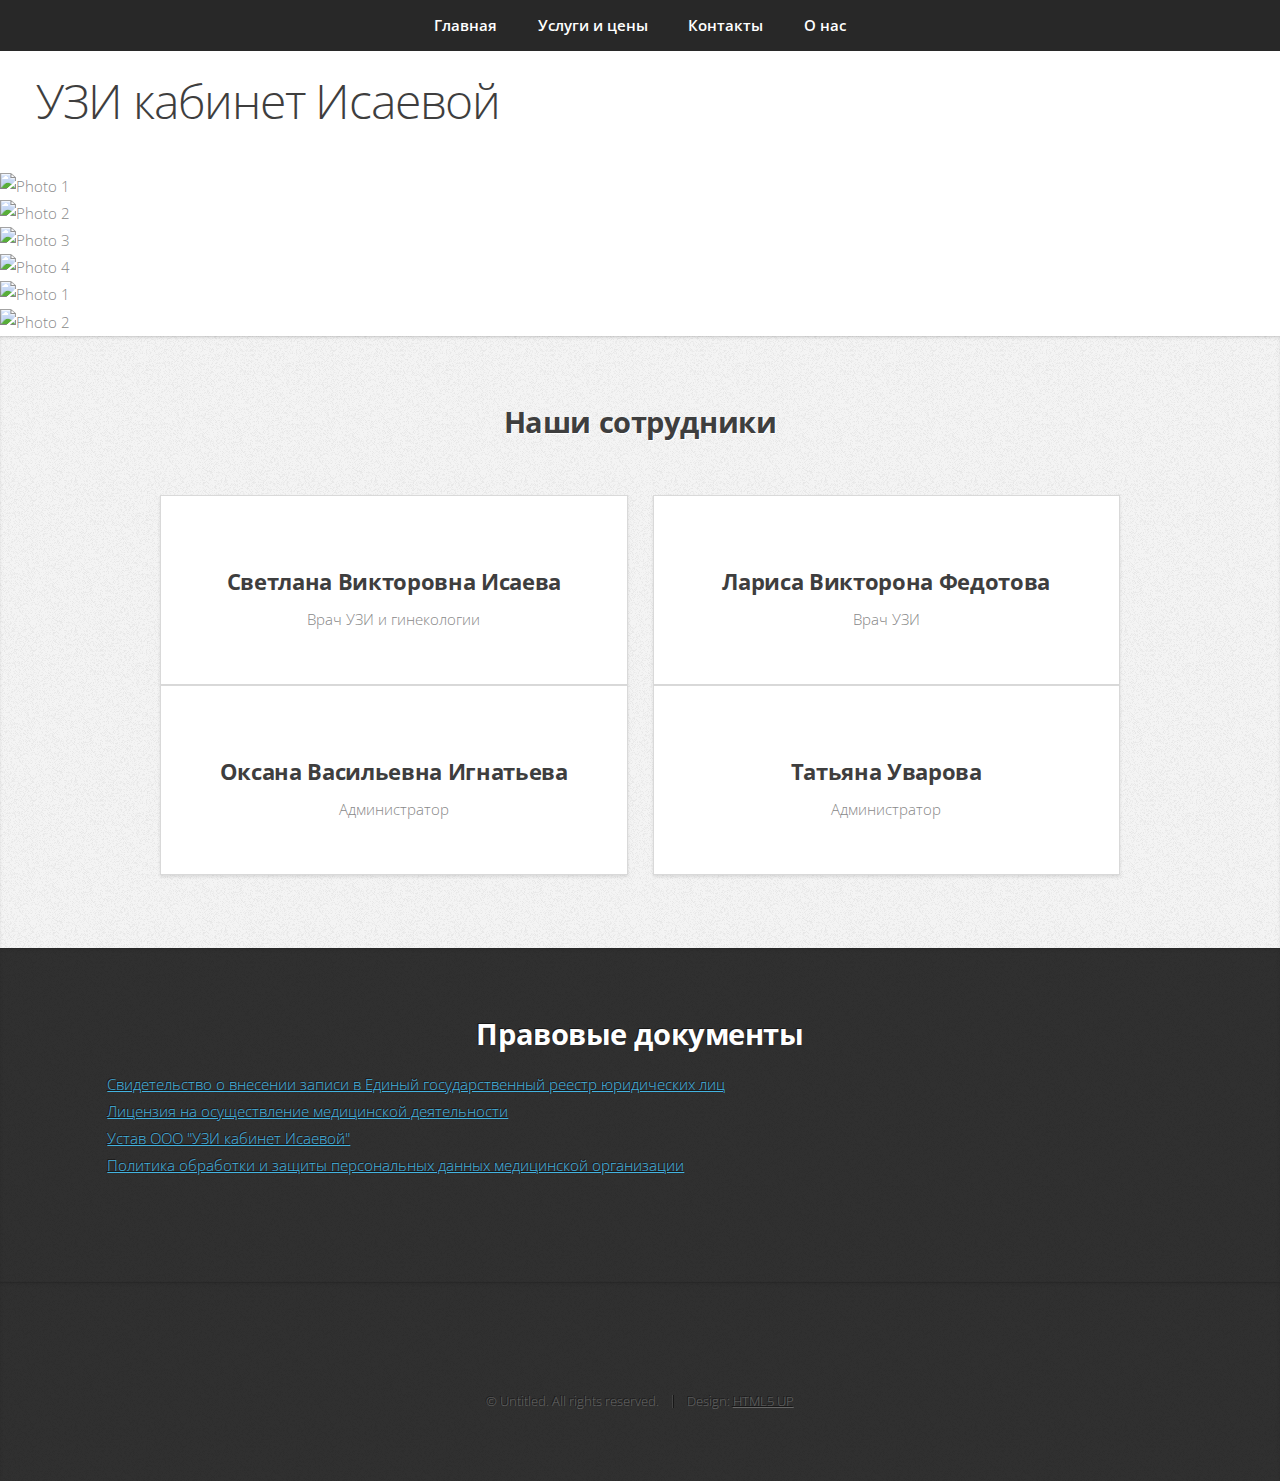
==== about.html @ a502342d "Add files via upload" ====
<!DOCTYPE HTML>
<!--
	Miniport by HTML5 UP
	html5up.net | @ajlkn
	Free for personal and commercial use under the CCA 3.0 license (html5up.net/license)
-->
<html>
	<head>
		<title>УЗИ кабинет Исаевой</title>
		<meta charset="utf-8" />
		<meta name="viewport" content="width=device-width, initial-scale=1, user-scalable=no" />
		<link rel="stylesheet" href="assets/css/main.css" />
	</head>
	<body class="is-preload">

		<!-- Nav -->
		<nav id="nav">
			<ul class="container">
				<li><a href="index.html#top">Главная</a></li>
				<li><a href="index.html#work">Услуги и цены</a></li>
				<li><a href="index.html#contact">Контакты</a></li>
				<li><a href="about.html">О нас</a></li>
			</ul>
		</nav>


			
			<header>
				<h1 style="margin: 0.75em 0 0.75em 0.75em;">УЗИ кабинет Исаевой</h1>
			</header>		
				<div class="carousel">
					<div class="overlay"></div>
					<div class="carousel__content">
					<div class="carousel__item">
						<img src="images/cabinet.JPG" alt="Photo 1">
					</div>
					<div class="carousel__item">
						<img src="images/mom.JPG" alt="Photo 2">
					</div>
					<div class="carousel__item">
						<img src="images/all.JPG" alt="Photo 3">
					</div>
					<div class="carousel__item">
						<img src="images/mom2.jpg" alt="Photo 4">
					</div>
				</div>
				</div>

			<script>
				let currentIndex = 0;
				const slidesContainer = document.querySelector('.carousel__content');
				const totalSlides = document.querySelectorAll('.carousel__item').length;

				function nextSlide() {
					currentIndex = (currentIndex + 1) % totalSlides; // Loop back to the first slide
					slidesContainer.style.transform = `translateX(-${currentIndex * (100 / 3)}%)`; // Move the slides container
				}

				// Change slide every 3 seconds
				setInterval(nextSlide, 3000);

				// Clone first two items for seamless looping effect
				const firstClone = slidesContainer.children[0].cloneNode(true);
				const secondClone = slidesContainer.children[1].cloneNode(true);
				slidesContainer.appendChild(firstClone);
				slidesContainer.appendChild(secondClone);
			</script>
			
			
		<!-- Portfolio -->
			<article id="portfolio" class="wrapper style3">
				<div class="container large">
					<header>
						<h2>Наши сотрудники</h2>
					</header>
					<div class="row aln-center">
						<div class="col col-6">
							<article class="box style1">
								<a  class="image featured"><img src="images/svetlana.jpg" alt=""/></a>
								<h3>Светлана Викторовна Исаева</h3>
								<p>Врач УЗИ и гинекологии</p>
							</article>
						</div>
						<div class="col col-6">
							<article class="box style1">
								<a class="image featured"><img src="images/larisa2.jpg" alt="" /></a>
								<h3>Лариса Викторона Федотова</h3>
								<p>Врач УЗИ</p>
							</article>
						</div>
					</div>
					<div class="row aln-center">
						<div class="col col-6">
							<article class="box style1">
								<a class="image featured"><img src="images/oksana1.jpg" alt="" /></a>
								<h3>Оксана Васильевна Игнатьева</h3>
								<p>Администратор</p>
							</article>
						</div>
						<div class="col col-6">
							<article class="box style1">
								<a class="image featured"><img src="images/tanya.jpg" alt="" /></a>
								<h3>Татьяна Уварова</h3>
								<p>Администратор</p>
							</article>
						</div>
					</div>
				</div>
			</article>
		
				<!-- New Section: Правовые документы -->
			<article id="contact" class="wrapper style4">
				<div class="contact-info">
				<h2>Правовые документы</h2>
				<ul style="list-style-type: none; text-align: left; padding-left: 100px;">
					<li><a href="images/единый гос.jpg" target="_blank">Свидетельство о внесении записи в Единый государственный реестр юридических лиц</a></li>
					<li><a href="images/лицензия.jpg" target="_blank">Лицензия на осуществление медицинской деятельности</a></li>
					<li><a href="images/Устав №21.pdf" target="_blank">Устав ООО "УЗИ кабинет Исаевой"</a></li>
					<li><a href="images/Политика обработки и защиты персональных данных медицинской организации.docx" target="_blank">Политика обработки и защиты персональных данных медицинской организации</a></li>

				</ul>
			</div>
			</article>

		<!-- Contact -->
			<article id="contact" class="wrapper style4">
				<div class="container large">
					<footer>
						<ul id="copyright">
							<li>&copy; Untitled. All rights reserved.</li><li>Design: <a href="http://html5up.net">HTML5 UP</a></li>
						</ul>
					</footer>
				</div>
			</article>

		<!-- Scripts -->
			<script src="assets/js/jquery.min.js"></script>
			<script src="assets/js/jquery.scrolly.min.js"></script>
			<script src="assets/js/browser.min.js"></script>
			<script src="assets/js/breakpoints.min.js"></script>
			<script src="assets/js/util.js"></script>
			<script src="assets/js/main.js"></script>

	</body>
</html>
---- assets/css/main.css ----
@import url("https://fonts.googleapis.com/css?family=Open+Sans:300,300italic,600,600italic,700");
@import url("fontawesome-all.min.css");

/*
	Miniport by HTML5 UP
	html5up.net | @ajlkn
	Free for personal and commercial use under the CCA 3.0 license (html5up.net/license)
*/

html, body, div, span, applet, object,
iframe, h1, h2, h3, h4, h5, h6, p, blockquote,
pre, a, abbr, acronym, address, big, cite,
code, del, dfn, em, img, ins, kbd, q, s, samp,
small, strike, strong, sub, sup, tt, var, b,
u, i, center, dl, dt, dd, ol, ul, li, fieldset,
form, label, legend, table, caption, tbody,
tfoot, thead, tr, th, td, article, aside,
canvas, details, embed, figure, figcaption,
footer, header, hgroup, menu, nav, output, ruby,
section, summary, time, mark, audio, video {
	margin: 0;
	padding: 0;
	border: 0;
	font-size: 100%;
	font: inherit;
	vertical-align: baseline;}

article, aside, details, figcaption, figure,
footer, header, hgroup, menu, nav, section {
	display: block;}

body {
	line-height: 1;
}

ol, ul {
	list-style: none;
}

blockquote, q {
	quotes: none;
}

	blockquote:before, blockquote:after, q:before, q:after {
		content: '';
		content: none;
	}

table {
	border-collapse: collapse;
	border-spacing: 0;
}

body {
	-webkit-text-size-adjust: none;
}

mark {
	background-color: transparent;
	color: inherit;
}

input::-moz-focus-inner {
	border: 0;
	padding: 0;
}

input, select, textarea {
	-moz-appearance: none;
	-webkit-appearance: none;
	-ms-appearance: none;
	appearance: none;
}

/* Basic */

	html {
		box-sizing: border-box;
	}

	*, *:before, *:after {
		box-sizing: inherit;
	}

	body {
		padding-top: 3.5em;
	}

		body.is-preload *, body.is-preload *:before, body.is-preload *:after {
			-moz-animation: none !important;
			-webkit-animation: none !important;
			-ms-animation: none !important;
			animation: none !important;
			-moz-transition: none !important;
			-webkit-transition: none !important;
			-ms-transition: none !important;
			transition: none !important;
		}

	body, input, textarea, select {
		font-family: 'Open Sans', sans-serif;
		line-height: 1.85em;
		color: #888;
		font-weight: 300;
		font-size: 13pt;
	}

	a {
		-moz-transition: color .2s ease-in-out;
		-webkit-transition: color .2s ease-in-out;
		-ms-transition: color .2s ease-in-out;
		transition: color .2s ease-in-out;
		color: #43B3E0;
		text-decoration: underline;
	}

		a:hover {
			color: #43bff0 !important;
		}

		a img {
			border: 0;
		}

	b, strong {
		font-weight: 600;
		color: #3e3e3e;
	}

	i, em {
		font-style: italic;
	}

	sub {
		position: relative;
		top: 0.5em;
		font-size: 0.8em;
	}

	sup {
		position: relative;
		top: -0.5em;
		font-size: 0.8em;
	}

	blockquote {
		border-left: solid 0.75em #eee;
		padding: 1em 0 1em 1.5em;
		font-style: italic;
	}

	h1, h2, h3, h4, h5, h6 {
		color: #3e3e3e;
		margin: 0 0 0.75em 0;
	}

	h1 a, h2 a, h3 a, h4 a, h5 a, h6 a {
		text-decoration: none;
		color: inherit;
	}

	h2, h3, h4, h5, h6 {
		font-weight: 700;
	}

	h1 {
		font-size: 3.25em;
		letter-spacing: -0.025em;
		font-weight: 300;
	}

		h1 strong {
			font-weight: 700;
		}

	h2 {
		font-size: 2em;
		letter-spacing: -0.015em;
	}

	h3 {
		font-size: 1.5em;
		letter-spacing: -0.015em;
	}

	em, i {
		font-style: italic;
	}

	br.clear {
		clear: both;
	}

	hr {
		border: 0;
		border-top: solid 1px #444;
		border-top-color: rgba(0, 0, 0, 0.35);
		box-shadow: 0px 1px 0px 0px rgba(255, 255, 255, 0.1);
		height: 1px;
		margin: 3em 0;
	}

	p, ul, ol, dl, table {
		margin-bottom: 2em;
	}

	header {
		margin: 0 0 3em 0;
	}

		header > p {
			font-size: 1.25em;
			margin: 0;
		}

	footer {
		margin: 3em 0 0 0;
	}

		footer > p {
			font-size: 1.25em;
		}

/* Container */

	.container {
		margin: 0 auto;
		max-width: calc(100% - 50px);
		width: 1200px;
	}

		.container.medium {
			width: 900px;
		}

		@media screen and (max-width: 1680px) {

			.container {
				width: 1200px;
			}

				.container.medium {
					width: 900px;
				}

		}

		@media screen and (max-width: 1280px) {

			.container {
				width: 960px;
			}

				.container.medium {
					width: 720px;
				}

		}

		@media screen and (max-width: 980px) {

			.container {
				width: 100%;
			}

				.container.medium {
					width: 75%;
				}

		}

		@media screen and (max-width: 736px) {

			.container {
				width: 100%;
				max-width: calc(100% - 30px);
			}

				.container.medium {
					width: 100%;
				}

		}

/* Row */

	.row {
		display: flex;
		flex-wrap: wrap;
		box-sizing: border-box;
		align-items: stretch;
	}

		.row > * {
			box-sizing: border-box;
		}

		.row.gtr-uniform > * > :last-child {
			margin-bottom: 0;
		}

		.row.aln-left {
			justify-content: flex-start;
		}

		.row.aln-center {
			justify-content: center;
		}

		.row.aln-right {
			justify-content: flex-end;
		}

		.row.aln-top {
			align-items: flex-start;
		}

		.row.aln-middle {
			align-items: center;
		}

		.row.aln-bottom {
			align-items: flex-end;
		}

		.row > .imp {
			order: -1;
		}

		.row > .col-1 {
			width: 8.33333%;
		}

		.row > .off-1 {
			margin-left: 8.33333%;
		}

		.row > .col-2 {
			width: 16.66667%;
		}

		.row > .off-2 {
			margin-left: 16.66667%;
		}

		.row > .col-3 {
			width: 25%;
		}

		.row > .off-3 {
			margin-left: 25%;
		}

		.row > .col-4 {
			width: 33.33333%;
		}

		.row > .off-4 {
			margin-left: 33.33333%;
		}

		.row > .col-5 {
			width: 41.66667%;
		}

		.row > .off-5 {
			margin-left: 41.66667%;
		}

		.row > .col-6 {
			width: 50%;
		}

		.row > .off-6 {
			margin-left: 50%;
		}

		.row > .col-7 {
			width: 58.33333%;
		}

		.row > .off-7 {
			margin-left: 58.33333%;
		}

		.row > .col-8 {
			width: 66.66667%;
		}

		.row > .off-8 {
			margin-left: 66.66667%;
		}

		.row > .col-9 {
			width: 75%;
		}

		.row > .off-9 {
			margin-left: 75%;
		}

		.row > .col-10 {
			width: 83.33333%;
		}

		.row > .off-10 {
			margin-left: 83.33333%;
		}

		.row > .col-11 {
			width: 91.66667%;
		}

		.row > .off-11 {
			margin-left: 91.66667%;
		}

		.row > .col-12 {
			width: 100%;
		}

		.row > .off-12 {
			margin-left: 100%;
		}

		.row.gtr-0 {
			margin-top: 0px;
			margin-left: 0px;
		}

			.row.gtr-0 > * {
				padding: 0px 0 0 0px;
			}

			.row.gtr-0.gtr-uniform {
				margin-top: 0px;
			}

				.row.gtr-0.gtr-uniform > * {
					padding-top: 0px;
				}

		.row.gtr-25 {
			margin-top: -6.25px;
			margin-left: -6.25px;
		}

			.row.gtr-25 > * {
				padding: 6.25px 0 0 6.25px;
			}

			.row.gtr-25.gtr-uniform {
				margin-top: -6.25px;
			}

				.row.gtr-25.gtr-uniform > * {
					padding-top: 6.25px;
				}

		.row.gtr-50 {
			margin-top: -12.5px;
			margin-left: -12.5px;
		}

			.row.gtr-50 > * {
				padding: 12.5px 0 0 12.5px;
			}

			.row.gtr-50.gtr-uniform {
				margin-top: -12.5px;
			}

				.row.gtr-50.gtr-uniform > * {
					padding-top: 12.5px;
				}

		.row {
			margin-top: -25px;
			margin-left: -25px;
		}

			.row > * {
				padding: 25px 0 0 25px;
			}

			.row.gtr-uniform {
				margin-top: -25px;
			}

				.row.gtr-uniform > * {
					padding-top: 25px;
				}

		.row.gtr-150 {
			margin-top: -37.5px;
			margin-left: -37.5px;
		}

			.row.gtr-150 > * {
				padding: 37.5px 0 0 37.5px;
			}

			.row.gtr-150.gtr-uniform {
				margin-top: -37.5px;
			}

				.row.gtr-150.gtr-uniform > * {
					padding-top: 37.5px;
				}

		.row.gtr-200 {
			margin-top: -50px;
			margin-left: -50px;
		}

			.row.gtr-200 > * {
				padding: 50px 0 0 50px;
			}

			.row.gtr-200.gtr-uniform {
				margin-top: -50px;
			}

				.row.gtr-200.gtr-uniform > * {
					padding-top: 50px;
				}

		@media screen and (max-width: 1680px) {

			.row {
				display: flex;
				flex-wrap: wrap;
				box-sizing: border-box;
				align-items: stretch;
			}

				.row > * {
					box-sizing: border-box;
				}

				.row.gtr-uniform > * > :last-child {
					margin-bottom: 0;
				}

				.row.aln-left {
					justify-content: flex-start;
				}

				.row.aln-center {
					justify-content: center;
				}

				.row.aln-right {
					justify-content: flex-end;
				}

				.row.aln-top {
					align-items: flex-start;
				}

				.row.aln-middle {
					align-items: center;
				}

				.row.aln-bottom {
					align-items: flex-end;
				}

				.row > .imp-xlarge {
					order: -1;
				}

				.row > .col-1-xlarge {
					width: 8.33333%;
				}

				.row > .off-1-xlarge {
					margin-left: 8.33333%;
				}

				.row > .col-2-xlarge {
					width: 16.66667%;
				}

				.row > .off-2-xlarge {
					margin-left: 16.66667%;
				}

				.row > .col-3-xlarge {
					width: 25%;
				}

				.row > .off-3-xlarge {
					margin-left: 25%;
				}

				.row > .col-4-xlarge {
					width: 33.33333%;
				}

				.row > .off-4-xlarge {
					margin-left: 33.33333%;
				}

				.row > .col-5-xlarge {
					width: 41.66667%;
				}

				.row > .off-5-xlarge {
					margin-left: 41.66667%;
				}

				.row > .col-6-xlarge {
					width: 50%;
				}

				.row > .off-6-xlarge {
					margin-left: 50%;
				}

				.row > .col-7-xlarge {
					width: 58.33333%;
				}

				.row > .off-7-xlarge {
					margin-left: 58.33333%;
				}

				.row > .col-8-xlarge {
					width: 66.66667%;
				}

				.row > .off-8-xlarge {
					margin-left: 66.66667%;
				}

				.row > .col-9-xlarge {
					width: 75%;
				}

				.row > .off-9-xlarge {
					margin-left: 75%;
				}

				.row > .col-10-xlarge {
					width: 83.33333%;
				}

				.row > .off-10-xlarge {
					margin-left: 83.33333%;
				}

				.row > .col-11-xlarge {
					width: 91.66667%;
				}

				.row > .off-11-xlarge {
					margin-left: 91.66667%;
				}

				.row > .col-12-xlarge {
					width: 100%;
				}

				.row > .off-12-xlarge {
					margin-left: 100%;
				}

				.row.gtr-0 {
					margin-top: 0px;
					margin-left: 0px;
				}

					.row.gtr-0 > * {
						padding: 0px 0 0 0px;
					}

					.row.gtr-0.gtr-uniform {
						margin-top: 0px;
					}

						.row.gtr-0.gtr-uniform > * {
							padding-top: 0px;
						}

				.row.gtr-25 {
					margin-top: -6.25px;
					margin-left: -6.25px;
				}

					.row.gtr-25 > * {
						padding: 6.25px 0 0 6.25px;
					}

					.row.gtr-25.gtr-uniform {
						margin-top: -6.25px;
					}

						.row.gtr-25.gtr-uniform > * {
							padding-top: 6.25px;
						}

				.row.gtr-50 {
					margin-top: -12.5px;
					margin-left: -12.5px;
				}

					.row.gtr-50 > * {
						padding: 12.5px 0 0 12.5px;
					}

					.row.gtr-50.gtr-uniform {
						margin-top: -12.5px;
					}

						.row.gtr-50.gtr-uniform > * {
							padding-top: 12.5px;
						}

				.row {
					margin-top: -25px;
					margin-left: -25px;
				}

					.row > * {
						padding: 25px 0 0 25px;
					}

					.row.gtr-uniform {
						margin-top: -25px;
					}

						.row.gtr-uniform > * {
							padding-top: 25px;
						}

				.row.gtr-150 {
					margin-top: -37.5px;
					margin-left: -37.5px;
				}

					.row.gtr-150 > * {
						padding: 37.5px 0 0 37.5px;
					}

					.row.gtr-150.gtr-uniform {
						margin-top: -37.5px;
					}

						.row.gtr-150.gtr-uniform > * {
							padding-top: 37.5px;
						}

				.row.gtr-200 {
					margin-top: -50px;
					margin-left: -50px;
				}

					.row.gtr-200 > * {
						padding: 50px 0 0 50px;
					}

					.row.gtr-200.gtr-uniform {
						margin-top: -50px;
					}

						.row.gtr-200.gtr-uniform > * {
							padding-top: 50px;
						}

		}

		@media screen and (max-width: 1280px) {

			.row {
				display: flex;
				flex-wrap: wrap;
				box-sizing: border-box;
				align-items: stretch;
			}

				.row > * {
					box-sizing: border-box;
				}

				.row.gtr-uniform > * > :last-child {
					margin-bottom: 0;
				}

				.row.aln-left {
					justify-content: flex-start;
				}

				.row.aln-center {
					justify-content: center;
				}

				.row.aln-right {
					justify-content: flex-end;
				}

				.row.aln-top {
					align-items: flex-start;
				}

				.row.aln-middle {
					align-items: center;
				}

				.row.aln-bottom {
					align-items: flex-end;
				}

				.row > .imp-large {
					order: -1;
				}

				.row > .col-1-large {
					width: 8.33333%;
				}

				.row > .off-1-large {
					margin-left: 8.33333%;
				}

				.row > .col-2-large {
					width: 16.66667%;
				}

				.row > .off-2-large {
					margin-left: 16.66667%;
				}

				.row > .col-3-large {
					width: 25%;
				}

				.row > .off-3-large {
					margin-left: 25%;
				}

				.row > .col-4-large {
					width: 33.33333%;
				}

				.row > .off-4-large {
					margin-left: 33.33333%;
				}

				.row > .col-5-large {
					width: 41.66667%;
				}

				.row > .off-5-large {
					margin-left: 41.66667%;
				}

				.row > .col-6-large {
					width: 50%;
				}

				.row > .off-6-large {
					margin-left: 50%;
				}

				.row > .col-7-large {
					width: 58.33333%;
				}

				.row > .off-7-large {
					margin-left: 58.33333%;
				}

				.row > .col-8-large {
					width: 66.66667%;
				}

				.row > .off-8-large {
					margin-left: 66.66667%;
				}

				.row > .col-9-large {
					width: 75%;
				}

				.row > .off-9-large {
					margin-left: 75%;
				}

				.row > .col-10-large {
					width: 83.33333%;
				}

				.row > .off-10-large {
					margin-left: 83.33333%;
				}

				.row > .col-11-large {
					width: 91.66667%;
				}

				.row > .off-11-large {
					margin-left: 91.66667%;
				}

				.row > .col-12-large {
					width: 100%;
				}

				.row > .off-12-large {
					margin-left: 100%;
				}

				.row.gtr-0 {
					margin-top: 0px;
					margin-left: 0px;
				}

					.row.gtr-0 > * {
						padding: 0px 0 0 0px;
					}

					.row.gtr-0.gtr-uniform {
						margin-top: 0px;
					}

						.row.gtr-0.gtr-uniform > * {
							padding-top: 0px;
						}

				.row.gtr-25 {
					margin-top: -6.25px;
					margin-left: -6.25px;
				}

					.row.gtr-25 > * {
						padding: 6.25px 0 0 6.25px;
					}

					.row.gtr-25.gtr-uniform {
						margin-top: -6.25px;
					}

						.row.gtr-25.gtr-uniform > * {
							padding-top: 6.25px;
						}

				.row.gtr-50 {
					margin-top: -12.5px;
					margin-left: -12.5px;
				}

					.row.gtr-50 > * {
						padding: 12.5px 0 0 12.5px;
					}

					.row.gtr-50.gtr-uniform {
						margin-top: -12.5px;
					}

						.row.gtr-50.gtr-uniform > * {
							padding-top: 12.5px;
						}

				.row {
					margin-top: -25px;
					margin-left: -25px;
				}

					.row > * {
						padding: 25px 0 0 25px;
					}

					.row.gtr-uniform {
						margin-top: -25px;
					}

						.row.gtr-uniform > * {
							padding-top: 25px;
						}

				.row.gtr-150 {
					margin-top: -37.5px;
					margin-left: -37.5px;
				}

					.row.gtr-150 > * {
						padding: 37.5px 0 0 37.5px;
					}

					.row.gtr-150.gtr-uniform {
						margin-top: -37.5px;
					}

						.row.gtr-150.gtr-uniform > * {
							padding-top: 37.5px;
						}

				.row.gtr-200 {
					margin-top: -50px;
					margin-left: -50px;
				}

					.row.gtr-200 > * {
						padding: 50px 0 0 50px;
					}

					.row.gtr-200.gtr-uniform {
						margin-top: -50px;
					}

						.row.gtr-200.gtr-uniform > * {
							padding-top: 50px;
						}

		}

		@media screen and (max-width: 980px) {

			.row {
				display: flex;
				flex-wrap: wrap;
				box-sizing: border-box;
				align-items: stretch;
			}

				.row > * {
					box-sizing: border-box;
				}

				.row.gtr-uniform > * > :last-child {
					margin-bottom: 0;
				}

				.row.aln-left {
					justify-content: flex-start;
				}

				.row.aln-center {
					justify-content: center;
				}

				.row.aln-right {
					justify-content: flex-end;
				}

				.row.aln-top {
					align-items: flex-start;
				}

				.row.aln-middle {
					align-items: center;
				}

				.row.aln-bottom {
					align-items: flex-end;
				}

				.row > .imp-medium {
					order: -1;
				}

				.row > .col-1-medium {
					width: 8.33333%;
				}

				.row > .off-1-medium {
					margin-left: 8.33333%;
				}

				.row > .col-2-medium {
					width: 16.66667%;
				}

				.row > .off-2-medium {
					margin-left: 16.66667%;
				}

				.row > .col-3-medium {
					width: 25%;
				}

				.row > .off-3-medium {
					margin-left: 25%;
				}

				.row > .col-4-medium {
					width: 33.33333%;
				}

				.row > .off-4-medium {
					margin-left: 33.33333%;
				}

				.row > .col-5-medium {
					width: 41.66667%;
				}

				.row > .off-5-medium {
					margin-left: 41.66667%;
				}

				.row > .col-6-medium {
					width: 50%;
				}

				.row > .off-6-medium {
					margin-left: 50%;
				}

				.row > .col-7-medium {
					width: 58.33333%;
				}

				.row > .off-7-medium {
					margin-left: 58.33333%;
				}

				.row > .col-8-medium {
					width: 66.66667%;
				}

				.row > .off-8-medium {
					margin-left: 66.66667%;
				}

				.row > .col-9-medium {
					width: 75%;
				}

				.row > .off-9-medium {
					margin-left: 75%;
				}

				.row > .col-10-medium {
					width: 83.33333%;
				}

				.row > .off-10-medium {
					margin-left: 83.33333%;
				}

				.row > .col-11-medium {
					width: 91.66667%;
				}

				.row > .off-11-medium {
					margin-left: 91.66667%;
				}

				.row > .col-12-medium {
					width: 100%;
				}

				.row > .off-12-medium {
					margin-left: 100%;
				}

				.row.gtr-0 {
					margin-top: 0px;
					margin-left: 0px;
				}

					.row.gtr-0 > * {
						padding: 0px 0 0 0px;
					}

					.row.gtr-0.gtr-uniform {
						margin-top: 0px;
					}

						.row.gtr-0.gtr-uniform > * {
							padding-top: 0px;
						}

				.row.gtr-25 {
					margin-top: -6.25px;
					margin-left: -6.25px;
				}

					.row.gtr-25 > * {
						padding: 6.25px 0 0 6.25px;
					}

					.row.gtr-25.gtr-uniform {
						margin-top: -6.25px;
					}

						.row.gtr-25.gtr-uniform > * {
							padding-top: 6.25px;
						}

				.row.gtr-50 {
					margin-top: -12.5px;
					margin-left: -12.5px;
				}

					.row.gtr-50 > * {
						padding: 12.5px 0 0 12.5px;
					}

					.row.gtr-50.gtr-uniform {
						margin-top: -12.5px;
					}

						.row.gtr-50.gtr-uniform > * {
							padding-top: 12.5px;
						}

				.row {
					margin-top: -25px;
					margin-left: -25px;
				}

					.row > * {
						padding: 25px 0 0 25px;
					}

					.row.gtr-uniform {
						margin-top: -25px;
					}

						.row.gtr-uniform > * {
							padding-top: 25px;
						}

				.row.gtr-150 {
					margin-top: -37.5px;
					margin-left: -37.5px;
				}

					.row.gtr-150 > * {
						padding: 37.5px 0 0 37.5px;
					}

					.row.gtr-150.gtr-uniform {
						margin-top: -37.5px;
					}

						.row.gtr-150.gtr-uniform > * {
							padding-top: 37.5px;
						}

				.row.gtr-200 {
					margin-top: -50px;
					margin-left: -50px;
				}

					.row.gtr-200 > * {
						padding: 50px 0 0 50px;
					}

					.row.gtr-200.gtr-uniform {
						margin-top: -50px;
					}

						.row.gtr-200.gtr-uniform > * {
							padding-top: 50px;
						}

		}

		@media screen and (max-width: 736px) {

			.row {
				display: flex;
				flex-wrap: wrap;
				box-sizing: border-box;
				align-items: stretch;
			}

				.row > * {
					box-sizing: border-box;
				}

				.row.gtr-uniform > * > :last-child {
					margin-bottom: 0;
				}

				.row.aln-left {
					justify-content: flex-start;
				}

				.row.aln-center {
					justify-content: center;
				}

				.row.aln-right {
					justify-content: flex-end;
				}

				.row.aln-top {
					align-items: flex-start;
				}

				.row.aln-middle {
					align-items: center;
				}

				.row.aln-bottom {
					align-items: flex-end;
				}

				.row > .imp-small {
					order: -1;
				}

				.row > .col-1-small {
					width: 8.33333%;
				}

				.row > .off-1-small {
					margin-left: 8.33333%;
				}

				.row > .col-2-small {
					width: 16.66667%;
				}

				.row > .off-2-small {
					margin-left: 16.66667%;
				}

				.row > .col-3-small {
					width: 25%;
				}

				.row > .off-3-small {
					margin-left: 25%;
				}

				.row > .col-4-small {
					width: 33.33333%;
				}

				.row > .off-4-small {
					margin-left: 33.33333%;
				}

				.row > .col-5-small {
					width: 41.66667%;
				}

				.row > .off-5-small {
					margin-left: 41.66667%;
				}

				.row > .col-6-small {
					width: 50%;
				}

				.row > .off-6-small {
					margin-left: 50%;
				}

				.row > .col-7-small {
					width: 58.33333%;
				}

				.row > .off-7-small {
					margin-left: 58.33333%;
				}

				.row > .col-8-small {
					width: 66.66667%;
				}

				.row > .off-8-small {
					margin-left: 66.66667%;
				}

				.row > .col-9-small {
					width: 75%;
				}

				.row > .off-9-small {
					margin-left: 75%;
				}

				.row > .col-10-small {
					width: 83.33333%;
				}

				.row > .off-10-small {
					margin-left: 83.33333%;
				}

				.row > .col-11-small {
					width: 91.66667%;
				}

				.row > .off-11-small {
					margin-left: 91.66667%;
				}

				.row > .col-12-small {
					width: 100%;
				}

				.row > .off-12-small {
					margin-left: 100%;
				}

				.row.gtr-0 {
					margin-top: 0px;
					margin-left: 0px;
				}

					.row.gtr-0 > * {
						padding: 0px 0 0 0px;
					}

					.row.gtr-0.gtr-uniform {
						margin-top: 0px;
					}

						.row.gtr-0.gtr-uniform > * {
							padding-top: 0px;
						}

				.row.gtr-25 {
					margin-top: -3.75px;
					margin-left: -3.75px;
				}

					.row.gtr-25 > * {
						padding: 3.75px 0 0 3.75px;
					}

					.row.gtr-25.gtr-uniform {
						margin-top: -3.75px;
					}

						.row.gtr-25.gtr-uniform > * {
							padding-top: 3.75px;
						}

				.row.gtr-50 {
					margin-top: -7.5px;
					margin-left: -7.5px;
				}

					.row.gtr-50 > * {
						padding: 7.5px 0 0 7.5px;
					}

					.row.gtr-50.gtr-uniform {
						margin-top: -7.5px;
					}

						.row.gtr-50.gtr-uniform > * {
							padding-top: 7.5px;
						}

				.row {
					margin-top: -15px;
					margin-left: -15px;
				}

					.row > * {
						padding: 15px 0 0 15px;
					}

					.row.gtr-uniform {
						margin-top: -15px;
					}

						.row.gtr-uniform > * {
							padding-top: 15px;
						}

				.row.gtr-150 {
					margin-top: -22.5px;
					margin-left: -22.5px;
				}

					.row.gtr-150 > * {
						padding: 22.5px 0 0 22.5px;
					}

					.row.gtr-150.gtr-uniform {
						margin-top: -22.5px;
					}

						.row.gtr-150.gtr-uniform > * {
							padding-top: 22.5px;
						}

				.row.gtr-200 {
					margin-top: -30px;
					margin-left: -30px;
				}

					.row.gtr-200 > * {
						padding: 30px 0 0 30px;
					}

					.row.gtr-200.gtr-uniform {
						margin-top: -30px;
					}

						.row.gtr-200.gtr-uniform > * {
							padding-top: 30px;
						}

		}

/* Form */

	form label {
		color: #3e3e3e;
		font-weight: 700;
		display: block;
		margin: 0 0 0.5em 0;
	}

	form input[type=text],
	form input[type=email],
	form input[type=password],
	form select,
	form textarea {
		-moz-transition: background .2s ease-in-out, box-shadow .2s ease-in-out;
		-webkit-transition: background .2s ease-in-out, box-shadow .2s ease-in-out;
		-ms-transition: background .2s ease-in-out, box-shadow .2s ease-in-out;
		transition: background .2s ease-in-out, box-shadow .2s ease-in-out;
		-webkit-appearance: none;
		display: block;
		border: 0;
		padding: 0.75em;
		font-size: 1em;
		border-radius: 8px;
		border: solid 1px #ddd;
		background: #fff;
		color: #bbb;
		box-shadow: inset 0px 2px 3px 1px rgba(0, 0, 0, 0.05), 0px 1px 0px 0px rgba(255, 255, 255, 0.025);
		width: 100%;
	}

		form input[type=text]:focus,
		form input[type=email]:focus,
		form input[type=password]:focus,
		form select:focus,
		form textarea:focus {
			background: #fafafa;
			box-shadow: inset 0px 2px 5px 0px rgba(0, 0, 0, 0.05), 0px 1px 0px 0px rgba(255, 255, 255, 0.025), inset 0px 0px 2px 1px #43bff0;
		}

	form textarea {
		height: 15em;
	}

	form .actions:last-child {
		margin-bottom: 0;
	}

	form ::-webkit-input-placeholder {
		color: #555 !important;
	}

	form :-moz-placeholder {
		color: #555 !important;
	}

	form ::-moz-placeholder {
		color: #555 !important;
	}

	form :-ms-input-placeholder {
		color: #555 !important;
	}

	form ::-moz-focus-inner {
		border: 0;
	}

/* Tables */

	table {
		width: 100%;
	}

		table.default {
			width: 100%;
		}

			table.default tr {
				border-top: solid 1px #eee;
			}

				table.default tr:first-child {
					border-top: 0;
				}

			table.default td {
				padding: 0.5em 1em 0.5em 1em;
			}

			table.default th {
				text-align: left;
				padding: 0.5em 1em 0.5em 1em;
				font-weight: 600;
				margin: 0 0 1em 0;
			}

			table.default thead {
				background: #4f4f4f;
				color: #fff;
			}

/* Section/Article */

	section, article {
		margin-bottom: 3em;
	}

	section > :last-child,
	article > :last-child,
	section:last-child,
	article:last-child {
		margin-bottom: 0;
	}

/* Image */

	.image {
		display: inline-block;
		position: relative;
	}

		.image img {
			display: block;
			width: 100%;
		}

		.image.fit {
			display: block;
			width: 100%;
		}

		.image.featured {
			display: block;
			width: 100%;
			margin: 0 0 2em 0;
		}

		.image.left {
			float: left;
			margin: 0 2em 2em 0;
		}

		.image.centered {
			display: block;
			margin: 0 0 2em 0;
		}

			.image.centered img {
				margin: 0 auto;
				width: auto;
			}

/* Button */

	input[type="button"],
	input[type="submit"],
	input[type="reset"],
	button,
	.button {
		background-image: url("images/bg.png"), -moz-linear-gradient(top, rgba(0, 0, 0, 0), rgba(0, 0, 0, 0.2));
		background-image: url("images/bg.png"), -webkit-linear-gradient(top, rgba(0, 0, 0, 0), rgba(0, 0, 0, 0.2));
		background-image: url("images/bg.png"), -ms-linear-gradient(top, rgba(0, 0, 0, 0), rgba(0, 0, 0, 0.2));
		background-image: url("images/bg.png"), linear-gradient(top, rgba(0, 0, 0, 0), rgba(0, 0, 0, 0.2));
		-moz-transition: background-color .2s ease-in-out;
		-webkit-transition: background-color .2s ease-in-out;
		-ms-transition: background-color .2s ease-in-out;
		transition: background-color .2s ease-in-out;
		-webkit-appearance: none;
		position: relative;
		display: inline-block;
		color: #fff !important;
		text-decoration: none;
		font-weight: 700;
		border: 0;
		outline: 0;
		cursor: pointer;
		border-radius: 8px;
		text-shadow: -1px -1px 0.5px rgba(0, 0, 0, 0.5);
		overflow: hidden;
		box-shadow: inset 0px 0px 0px 1px rgba(0, 0, 0, 0.5), inset 0px 2px 1px 0px rgba(255, 255, 255, 0.75);
		background-color: #43B3E0;
		padding: 1em 2.35em 1em 2.35em;
		font-size: 1.1em;
		max-width: 24em;
	}

		input[type="button"]:hover,
		input[type="submit"]:hover,
		input[type="reset"]:hover,
		button:hover,
		.button:hover {
			background-color: #43bff0;
			color: #fff !important;
		}

		input[type="button"]:active,
		input[type="submit"]:active,
		input[type="reset"]:active,
		button:active,
		.button:active {
			background-color: #3BA8D3;
			top: 1px;
		}

		input[type="button"].large,
		input[type="submit"].large,
		input[type="reset"].large,
		button.large,
		.button.large {
			font-size: 1.5em;
			letter-spacing: -0.025em;
		}

		input[type="button"].alt,
		input[type="submit"].alt,
		input[type="reset"].alt,
		button.alt,
		.button.alt {
			background-color: #444;
			box-shadow: inset 0px 0px 0px 1px #242424, inset 0px 2px 1px 0px rgba(255, 255, 255, 0.2);
		}

			input[type="button"].alt:hover,
			input[type="submit"].alt:hover,
			input[type="reset"].alt:hover,
			button.alt:hover,
			.button.alt:hover {
				background-color: #4f4f4f;
				color: #fff !important;
			}

			input[type="button"].alt:active,
			input[type="submit"].alt:active,
			input[type="reset"].alt:active,
			button.alt:active,
			.button.alt:active {
				background-color: #3f3f3f;
			}

/* List */

	ul {
		list-style: disc;
		padding-left: 1em;
	}

		ul li {
			padding-left: 0.5em;
		}

	ol {
		list-style: decimal;
		padding-left: 1.25em;
	}

		ol li {
			padding-left: 0.25em;
		}

/* Social */

	ul.social {
		cursor: default;
		margin: 0;
		list-style: none;
		padding-left: 0;
	}

		ul.social li {
			position: relative;
			display: inline-block;
			margin: 0.25em;
			top: 0;
			padding-left: 0;
		}

			ul.social li a {
				-moz-transition: top .2s ease-in-out;
				-webkit-transition: top .2s ease-in-out;
				-ms-transition: top .2s ease-in-out;
				transition: top .2s ease-in-out;
				display: block;
				width: 48px;
				height: 48px;
				border-radius: 6px;
				top: 0;
				position: relative;
			}

				ul.social li a:before {
					background-image: url("images/bg.png"), -moz-linear-gradient(top, rgba(0, 0, 0, 0), rgba(0, 0, 0, 0.2));
					background-image: url("images/bg.png"), -webkit-linear-gradient(top, rgba(0, 0, 0, 0), rgba(0, 0, 0, 0.2));
					background-image: url("images/bg.png"), -ms-linear-gradient(top, rgba(0, 0, 0, 0), rgba(0, 0, 0, 0.2));
					background-image: url("images/bg.png"), linear-gradient(top, rgba(0, 0, 0, 0), rgba(0, 0, 0, 0.2));
					-moz-transition: background-color .2s ease-in-out;
					-webkit-transition: background-color .2s ease-in-out;
					-ms-transition: background-color .2s ease-in-out;
					transition: background-color .2s ease-in-out;
					background-color: #444;
					border-radius: 6px;
					box-shadow: inset 0px 0px 0px 1px #282828, inset 0px 2px 1px 0px rgba(255, 255, 255, 0.1);
					color: #2E2E2E !important;
					display: block;
					font-size: 26px;
					height: 48px;
					line-height: 48px;
					text-align: center;
					outline: 0;
					overflow: hidden;
					text-shadow: 1px 1px 0px rgba(255, 255, 255, 0.1);
					width: 48px;
				}

				ul.social li a.fa-twitter {
					background-color: #2DAAE4;
				}

				ul.social li a.fa-facebook-f {
					background-color: #3C5A98;
				}

				ul.social li a.fa-dribbble {
					background-color: #C4376B;
				}

				ul.social li a.fa-linkedin-in {
					background-color: #006599;
				}

				ul.social li a.fa-tumblr {
					background-color: #51718A;
				}

				ul.social li a.fa-google-plus {
					background-color: #DA2713;
				}

				ul.social li a.fa-github {
					background-color: #FAFAFA;
				}

				ul.social li a.fa-rss {
					background-color: #F2600B;
				}

				ul.social li a.fa-instagram {
					background-color: #E0D7C8;
				}

				ul.social li a.fa-foursquare {
					background-color: #39A3D4;
				}

				ul.social li a.fa-skype {
					background-color: #10BEF1;
				}

				ul.social li a.fa-soundcloud {
					background-color: #FE5419;
				}

				ul.social li a.fa-youtube {
					background-color: #BF2E25;
				}

				ul.social li a.fa-blogger {
					background-color: #FF6501;
				}

				ul.social li a.fa-flickr {
					background-color: #0062DB;
				}

				ul.social li a.fa-vimeo {
					background-color: #4C8AB0;
				}

				ul.social li a:hover {
					top: -5px;
				}

					ul.social li a:hover:before {
						background-color: transparent;
					}

/* Actions */

	ul.actions {
		list-style: none;
		padding-left: 0;
	}

		ul.actions li {
			display: inline-block;
			margin: 0 0 0 1em;
			padding-left: 0;
		}

			ul.actions li:first-child {
				margin-left: 0;
			}

/* Box */

	.box {
		background: #fff;
		box-shadow: inset 0px 0px 0px 1px rgba(0, 0, 0, 0.15), 0px 2px 3px 0px rgba(0, 0, 0, 0.1);
		text-align: center;
		padding: 2em;
	}

		.box.style1 {
			padding: 3em 2em 3.5em 2em;
		}

			.box.style1 h3 {
				margin-bottom: 0.5em;
			}

		.box.style2 h3 {
			margin-bottom: 0.25em;
		}

		.box.style2 .image {
			position: relative;
			left: 2em;
			top: 2em;
			margin: -4em 0 4em -4em;
			width: auto;
		}

/* Icons */

	.icon {
		text-decoration: none;
		text-decoration: none;
	}

		.icon:before {
			-moz-osx-font-smoothing: grayscale;
			-webkit-font-smoothing: antialiased;
			display: inline-block;
			font-style: normal;
			font-variant: normal;
			text-rendering: auto;
			line-height: 1;
			text-transform: none !important;
			font-family: 'Font Awesome 5 Free';
			font-weight: 400;
		}

		.icon:before {
			font-size: 1.25em;
		}

		.icon > .label {
			display: none;
		}

		.icon.solid:before {
			font-weight: 900;
		}

		.icon.brands:before {
			font-family: 'Font Awesome 5 Brands';
		}

		.icon.featured {
			color: #EA8A95;
			display: block;
			margin: 0 0 1.5em 0;
			cursor: default;
		}

			.icon.featured:before {
				font-size: 6em;
			}

/* Wrappers */

	.wrapper {
		background-image: url("images/bg.png");
		box-shadow: inset 0px 1px 0px 0px rgba(0, 0, 0, 0.05), inset 0px 2px 3px 0px rgba(0, 0, 0, 0.1);
		padding: 8em 0 8em 0;
		text-align: center;
	}

		.wrapper.style1 {
			background-image: none;
			background-color: #fff;
		}

		.wrapper.style2 {
			background-color: #fafafa;
			text-shadow: 1px 1px 0px #fff;
		}

		.wrapper.style3 {
			background-color: #f4f4f4;
			text-shadow: 1px 1px 0px #fff;
		}

		.wrapper.style4 {
			background-color: #303030;
			color: #999;
			text-shadow: -1px -1px 0px #181818;
		}

			.wrapper.style4 h1, .wrapper.style4 h2, .wrapper.style4 h3, .wrapper.style4 h4, .wrapper.style4 h5, .wrapper.style4 h6 {
				color: #fff;
			}

			.wrapper.style4 form input[type=text],
			.wrapper.style4 form input[type=password],
			.wrapper.style4 form select,
			.wrapper.style4 form textarea {
				border: none;
				background: #282828;
			}

				.wrapper.style4 form input[type=text]:focus,
				.wrapper.style4 form input[type=password]:focus,
				.wrapper.style4 form select:focus,
				.wrapper.style4 form textarea:focus {
					background: #252525;
				}

/* Nav */

	#nav {
		background-color: #282828;
		text-align: center;
		position: fixed;
		left: 0;
		top: 0;
		width: 100%;
		z-index: 10000;
		cursor: default;
		height: 3.5em;
		line-height: 3.5em;
	}

		#nav ul {
			margin-bottom: 0;
			list-style: none;
			padding-left: 0;
		}

		#nav li {
			display: inline-block;
			padding-left: 0;
		}

		#nav a {
			-moz-transition: background-color .2s ease-in-out;
			-webkit-transition: background-color .2s ease-in-out;
			-ms-transition: background-color .2s ease-in-out;
			transition: background-color .2s ease-in-out;
			position: relative;
			display: block;
			color: #fff;
			text-decoration: none;
			outline: 0;
			font-weight: 600;
			border-radius: 8px;
			color: #fff;
			height: 2.5em;
			line-height: 2.5em;
			padding: 0 1.25em;
		}

			#nav a:hover {
				color: #fff !important;
				background: #383838;
			}

			#nav a.active {
				background: #484848;
			}

				#nav a.active:before {
					content: '';
					display: block;
					position: absolute;
					bottom: -0.6em;
					left: 50%;
					margin-left: -0.75em;
					border-left: solid 0.75em transparent;
					border-right: solid 0.75em transparent;
					border-top: solid 0.6em #282828;
				}

/* Articles */

	body > article {
		margin-bottom: 0;
	}

	#top {
		padding: 10em 0 10em 0;
		text-align: left;
	}

		#top .image {
			border-radius: 100%;
			width: 20em;
			height: 20em;
			margin: 0;
		}

			#top .image img {
				border-radius: 100%;
			}

		#top h1 {
			margin-top: 0.35em;
		}

		#top p {
			font-size: 1.5em;
			line-height: 1.75em;
		}

			#top p a {
				color: inherit;
			}

	#contact footer {
		font-size: 0.9em;
	}

/* Copyright */

	#copyright {
		color: #666;
		font-size: 1em;
		line-height: 1em;
		list-style: none;
		padding-left: 0;
		margin-bottom: 0;
	}

		#copyright li {
			display: inline-block;
			border-left: solid 1px rgba(0, 0, 0, 0.5);
			box-shadow: -1px 0px 0px 0px rgba(255, 255, 255, 0.1);
			padding: 0 0 0 1em;
			margin: 0 0 0 1em;
		}

			#copyright li:first-child {
				border: 0;
				box-shadow: none;
				padding-left: 0;
				margin-left: 0;
			}

		#copyright a {
			-moz-transition: color .2s ease-in-out;
			-webkit-transition: color .2s ease-in-out;
			-ms-transition: color .2s ease-in-out;
			transition: color .2s ease-in-out;
			color: inherit;
		}

			#copyright a:hover {
				color: #777;
			}

/* Large */

	@media screen and (max-width: 1280px) {

		/* Basic */

			body {
				font-size: 11pt;
			}

			input, textarea, select {
				font-size: 11pt;
			}

			header {
				margin: 0 0 4em 0;
			}

		/* Wrappers */

			.wrapper {
				padding: 5em 0 5em 0;
				text-align: center;
			}

				.wrapper.style4 .row-special {
					margin: 2em 0 0 0;
					padding: 2em 0 2em 0;
				}

		/* Articles */

			#top {
				padding: 8em 0;
			}

				#top .image {
					width: 24em;
					height: 24em;
					margin: 0;
				}

	}

/* Medium */

	@media screen and (max-width: 980px) {

		/* Articles */

			#top {
				text-align: center;
				padding: 5em 0;
			}

				#top .image {
					margin: 0 auto 2em auto;
				}

	}

/* Small */

	@media screen and (max-width: 736px) {

		/* Basic */

			body {
				padding-top: 44px;
			}

			body, input, textarea, select {
				line-height: 1.75em;
				font-size: 10pt;
				letter-spacing: 0;
			}

			h1, h2, h3, h4, h5, h6 {
				font-size: 1.25em;
				margin: 0 0 0.4em 0;
			}

			h1 {
				font-size: 2.25em;
				line-height: 1.25em;
			}

			header {
				margin: 0 0 2em 0;
			}

				header > p {
					font-size: 1.25em;
				}

			footer {
				margin: 2.5em 0 0 0;
			}

				footer > p {
					font-size: 1.25em;
				}

			hr {
				margin: 1.5em 0 2em 0;
			}

		/* Section/Article */

			section, article {
				clear: both;
			}

		/* Button */

			input[type="button"],
			input[type="submit"],
			input[type="reset"],
			button,
			.button {
				text-align: center;
				font-size: 1.2em;
				width: 100%;
				padding: 1em 0 1em 0;
			}

				input[type="button"].large,
				input[type="submit"].large,
				input[type="reset"].large,
				button.large,
				.button.large {
					font-size: 1.2em;
					letter-spacing: 0;
				}

		/* Social */

			ul.social {
				padding: 1em 0.5em 0 0.5em;
			}

				ul.social li {
					margin: 0.5em 0.5em 0.5em 0.5em;
				}

					ul.social li a {
						top: 0 !important;
					}

						ul.social li a:before {
							background-color: transparent !important;
						}

		/* Actions */

			ul.actions {
				margin: 0;
			}

				ul.actions li {
					display: block;
					margin: 15px 0 0 0;
				}

					ul.actions li:first-child {
						margin-top: 0;
					}

		/* Box */

			.box {
				padding: 30px 20px 30px 20px;
				margin: 0 0 20px 0 !important;
			}

				.box h3 {
					margin-bottom: 0.25em;
				}

				.box .image.centered {
					margin-bottom: 1em;
				}

				.box .image.featured {
					position: relative;
					left: 20px;
					top: 20px;
					margin: -50px 0 50px -40px;
					width: auto;
				}

				.box.style1 {
					max-width: 32em;
					margin-left: auto !important;
					margin-right: auto !important;
				}

				.box.style2 {
					max-width: 32em;
					margin-left: auto !important;
					margin-right: auto !important;
				}

		/* Wrappers */

			.wrapper {
				padding: 3em 0;
				text-align: center;
			}

		/* Nav */

			#nav {
				height: 44px;
				line-height: 44px;
			}

				#nav a {
					padding: 0 0.75em;
					height: inherit;
					line-height: inherit;
					border-radius: 0;
				}

					#nav a:hover {
						background-color: transparent;
					}

		/* Articles */

			#top {
				padding: 3em 0;
			}

				#top .image {
					width: 15em;
					height: 15em;
					margin-bottom: 0;
				}

				#top p {
					font-size: 1em;
				}

			#contact footer {
				margin: 0;
			}

		/* Copyright */

			#copyright {
				font-size: 1em;
				margin: 0;
			}

				#copyright li {
					display: block;
					margin: 1em 0 0 0;
					padding: 0;
					box-shadow: none;
					border-left: 0;
				}

					#copyright li:first-child {
						margin-top: 0;
					}

	}
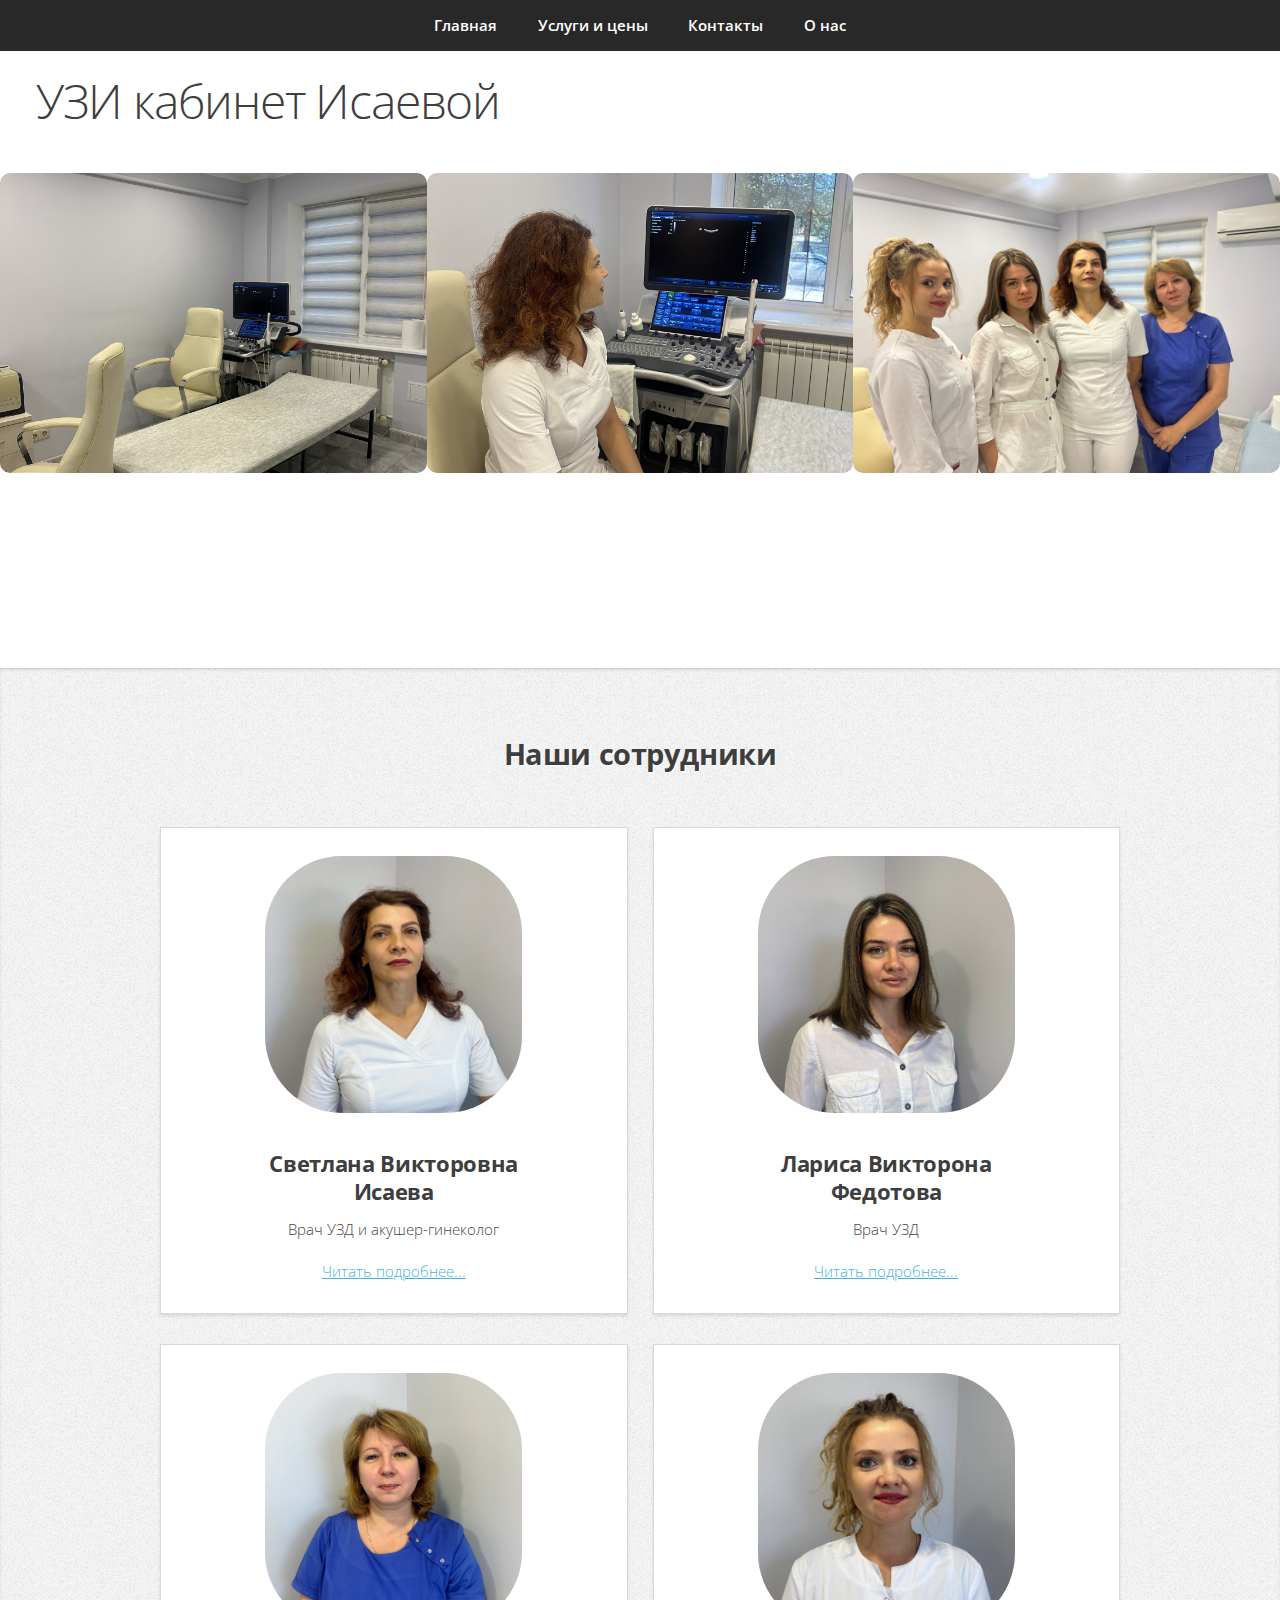
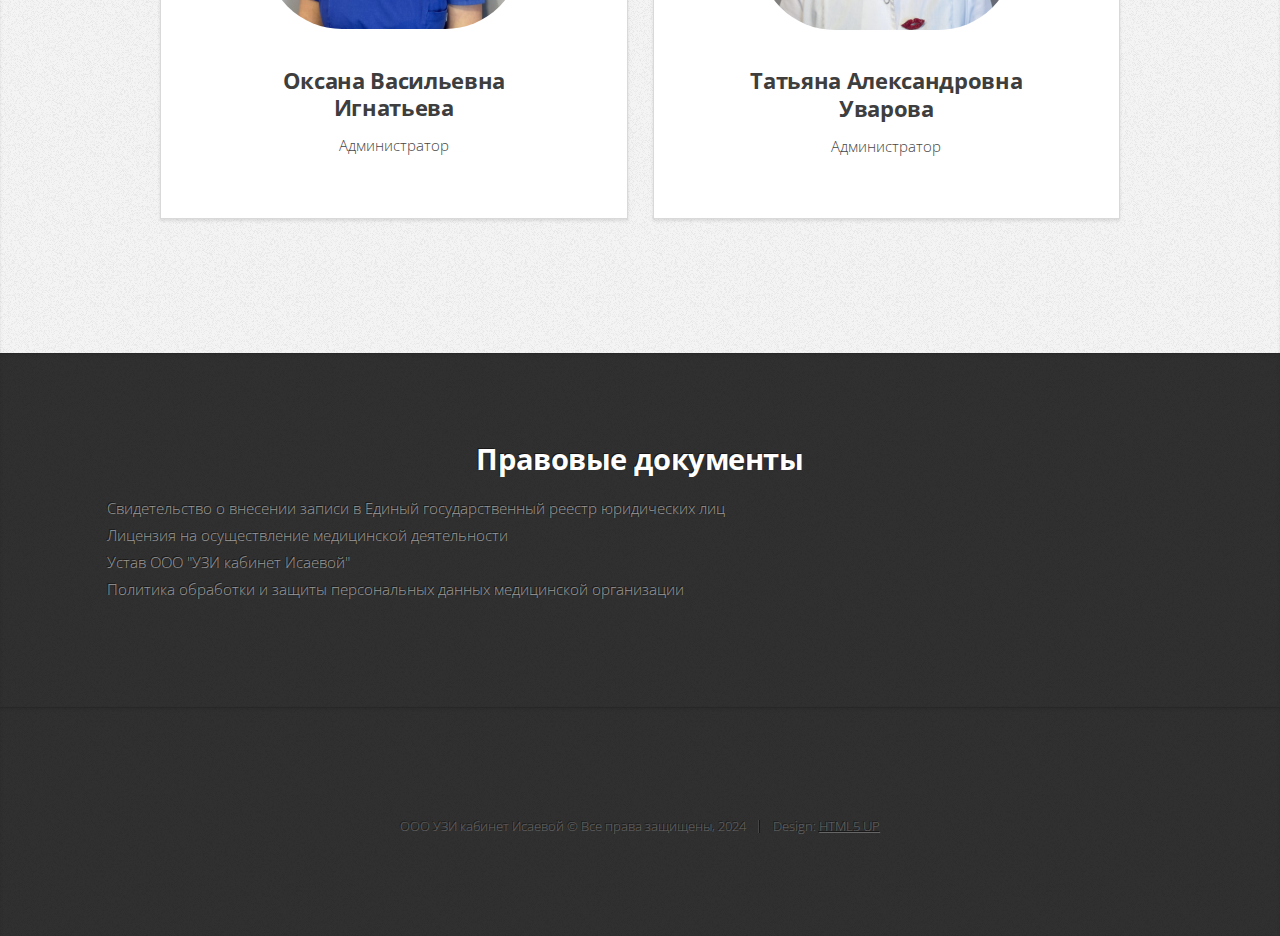
==== commit 6bd0e638: "Add files via upload" ====
--- a/about.html
+++ b/about.html
@@ -74,39 +74,77 @@
 						<h2>Наши сотрудники</h2>
 					</header>
 					<div class="row aln-center">
-						<div class="col col-6">
+						<div class="col-6 col-12-medium">
 							<article class="box style1">
 								<a  class="image featured"><img src="images/svetlana.jpg" alt=""/></a>
 								<h3>Светлана Викторовна Исаева</h3>
-								<p>Врач УЗИ и гинекологии</p>
+								<p>Врач УЗД и акушер-гинеколог</p>
+								<a href="#" class="expand-link" onclick="toggleInfo('info-svetlana'); return false;">Читать подробнее...</a>
+								<div id="info-svetlana" class="doctor-info" style="display: none;">
+									<p><strong>Образование:</strong> В 1997 г. закончила Самарский государственный медицинский университет по специальности педиатрия.</p>
+    
+									<p><strong>Профессиональная переподготовка:</strong> 
+										В 2000 г. получила переподготовку по специальности акушерства и гинекологии и работала врачом акушер-гинекологом в Кинельской ЦРБ. 
+										В 2003 г. с отличием завершила переподготовку по специальности ультразвуковая диагностика и работала в ООО «Твой доктор».
+									</p>
+									
+									<p><strong>Дополнительное обучение и повышение квалификации:</strong> 
+										оперативная гинекология, основы кольпоскопии, УЗИ исследование сосудов нижних и верхних конечностей, 
+										основные варианты врожденных аномалий плода, осложнения гистероскопии, 
+										здоровье и здоровьесберегающие технологии, патология шейки матки и репродуктивное здоровье, 
+										урогенитальные расстройства у женщин, перекруты и разрывы придатков, 
+										неотложная и экстренная медицинская помощь на догоспитальном этапе.
+									</p>
+									
+									<p><strong>Специальности УЗИ:</strong> УЗД в акушерстве, УЗД в гинекологии, УЗД в онкогинекологии, 
+										Эхокардиография, УЗД в хирургии, допплерография сосудов головы и шеи, 
+										допплерография в акушерстве, допплерография сосудов конечностей, 
+										ультразвуковые и медико-генетические аспекты пренатальной диагностики.
+									</p>				
+								</div>
 							</article>
 						</div>
-						<div class="col col-6">
+						<div class="col-6 col-12-medium">
 							<article class="box style1">
 								<a class="image featured"><img src="images/larisa2.jpg" alt="" /></a>
 								<h3>Лариса Викторона Федотова</h3>
-								<p>Врач УЗИ</p>
+								<p>Врач УЗД</p>
+								<a href="#" class="expand-link" onclick="toggleInfo('info-larisa'); return false;">Читать подробнее...</a>
+								<div id="info-larisa" class="doctor-info" style="display: none;">
+									<p>Лариса Викторона Федотова - опытный врач УЗД, который предоставляет высококачественные услуги диагностики. Она стремится обеспечить пациентам комфорт и уверенность во время обследования.</p>
+								</div>
 							</article>
 						</div>
 					</div>
 					<div class="row aln-center">
-						<div class="col col-6">
+						<div class="col-6 col-12-medium">
 							<article class="box style1">
 								<a class="image featured"><img src="images/oksana1.jpg" alt="" /></a>
 								<h3>Оксана Васильевна Игнатьева</h3>
 								<p>Администратор</p>
 							</article>
 						</div>
-						<div class="col col-6">
+						<div class="col-6 col-12-medium">
 							<article class="box style1">
 								<a class="image featured"><img src="images/tanya.jpg" alt="" /></a>
-								<h3>Татьяна Уварова</h3>
+								<h3>Татьяна Александровна Уварова</h3>
 								<p>Администратор</p>
 							</article>
 						</div>
 					</div>
 				</div>
 			</article>
+
+			<script>
+				function toggleInfo(infoId) {
+					const infoElement = document.getElementById(infoId);
+					if (infoElement.style.display === "none") {
+						infoElement.style.display = "block";
+					} else {
+						infoElement.style.display = "none";
+					}
+				}
+			</script>
 		
 				<!-- New Section: Правовые документы -->
 			<article id="contact" class="wrapper style4">
@@ -127,7 +165,7 @@
 				<div class="container large">
 					<footer>
 						<ul id="copyright">
-							<li>&copy; Untitled. All rights reserved.</li><li>Design: <a href="http://html5up.net">HTML5 UP</a></li>
+							<li> ООО УЗИ кабинет Исаевой &copy; Все права защищены, 2024</li><li>Design: <a href="http://html5up.net">HTML5 UP</a></li>
 						</ul>
 					</footer>
 				</div>
--- a/assets/css/main.css
+++ b/assets/css/main.css
@@ -19,7 +19,7 @@
 footer, header, hgroup, menu, nav, output, ruby,
 section, summary, time, mark, audio, video {
 	margin: 0;
-	padding: 0;
+	padding: 0; 
 	border: 0;
 	font-size: 100%;
 	font: inherit;
@@ -31,6 +31,7 @@
 
 body {
 	line-height: 1;
+	overflow-y: scroll; /* Always show vertical scrollbar */
 }
 
 ol, ul {
@@ -41,15 +42,38 @@
 	quotes: none;
 }
 
+summary {
+	text-align: left;
+	margin-left: 0 auto; /* Remove default left margin */
+	margin-bottom: 10px;
+	padding-left: 5px; 
+	padding-top: 20px;
+}
+
+.phone-number {
+    /* font-weight: bold; */
+    color: inherit; /* Use the same color as surrounding text */
+    text-decoration: none; /* Remove underline from the links */
+}
+
+
+.phone-number:hover {
+    text-decoration: underline; /* Add underline on hover for better user experience */
+}
 	blockquote:before, blockquote:after, q:before, q:after {
 		content: '';
 		content: none;
 	}
 
-table {
+attach {
+	margin-top: 0;
+	margin-bottom: 0;
+}
+
+ table {
 	border-collapse: collapse;
-	border-spacing: 0;
-}
+	border-spacing: 10;
+} 
 
 body {
 	-webkit-text-size-adjust: none;
@@ -68,6 +92,7 @@
 input, select, textarea {
 	-moz-appearance: none;
 	-webkit-appearance: none;
+	
 	-ms-appearance: none;
 	appearance: none;
 }
@@ -100,7 +125,7 @@
 	body, input, textarea, select {
 		font-family: 'Open Sans', sans-serif;
 		line-height: 1.85em;
-		color: #888;
+		color: #464646;
 		font-weight: 300;
 		font-size: 13pt;
 	}
@@ -201,7 +226,7 @@
 	}
 
 	p, ul, ol, dl, table {
-		margin-bottom: 2em;
+		margin-bottom: 1em;
 	}
 
 	header {
@@ -209,7 +234,7 @@
 	}
 
 		header > p {
-			font-size: 1.25em;
+			font-size: 1em;
 			margin: 0;
 		}
 
@@ -218,7 +243,7 @@
 	}
 
 		footer > p {
-			font-size: 1.25em;
+			font-size: 0.75em;
 		}
 
 /* Container */
@@ -720,6 +745,7 @@
 				.row {
 					margin-top: -25px;
 					margin-left: -25px;
+					margin-bottom: 25;
 				}
 
 					.row > * {
@@ -1502,6 +1528,7 @@
 						.row.gtr-200.gtr-uniform > * {
 							padding-top: 30px;
 						}
+					
 
 		}
 
@@ -1524,6 +1551,7 @@
 		-ms-transition: background .2s ease-in-out, box-shadow .2s ease-in-out;
 		transition: background .2s ease-in-out, box-shadow .2s ease-in-out;
 		-webkit-appearance: none;
+		appearance: none; /* For modern browsers */
 		display: block;
 		border: 0;
 		padding: 0.75em;
@@ -1581,29 +1609,38 @@
 
 		table.default {
 			width: 100%;
+			margin: 0 auto;
+			border-spacing: 10px 5px;
 		}
 
 			table.default tr {
-				border-top: solid 1px #eee;
-			}
-
-				table.default tr:first-child {
-					border-top: 0;
+				border-top: solid 3px #eee;
+				font-weight: 600;
+				width: 90%;
+				transition: box-shadow .2s ease-in-out, background-color .2s ease-in-out;
+
+			}
+
+				table.default tr:hover {
+					background-color: #5d5d5d14; /* Change the background color */
+					cursor: pointer;
+					border-radius: 2px;
+					padding: .8em 1em; /* Add padding to the cells */
+					text-shadow: 1px -1px -1px rgba(14, 14, 14, 0.332);
 				}
 
 			table.default td {
-				padding: 0.5em 1em 0.5em 1em;
-			}
-
-			table.default th {
-				text-align: left;
-				padding: 0.5em 1em 0.5em 1em;
-				font-weight: 600;
-				margin: 0 0 1em 0;
-			}
+				 text-align: left;
+				 font-weight: 450;
+				 width: 90%;
+				 position: relative; /* Ensure shadow is relative to the cell */
+				 padding: 10px; /* Add padding for better spacing  */
+				 transition: box-shadow .2s ease-in-out;
+}
+
 
 			table.default thead {
-				background: #4f4f4f;
+				background: #838383;
 				color: #fff;
 			}
 
@@ -1617,7 +1654,7 @@
 	article > :last-child,
 	section:last-child,
 	article:last-child {
-		margin-bottom: 0;
+		margin-bottom: 30px;
 	}
 
 /* Image */
@@ -1630,6 +1667,8 @@
 		.image img {
 			display: block;
 			width: 100%;
+			border-radius: 30%; /* Reduce the roundness */
+			margin-left: -20px; /* Move the image to the left */
 		}
 
 		.image.fit {
@@ -1637,10 +1676,12 @@
 			width: 100%;
 		}
 
-		.image.featured {
-			display: block;
-			width: 100%;
+		.image.featured img {
+			display: inline;
 			margin: 0 0 2em 0;
+			width: 80%;
+			height: auto;
+
 		}
 
 		.image.left {
@@ -1665,18 +1706,16 @@
 	input[type="reset"],
 	button,
 	.button {
-		background-image: url("images/bg.png"), -moz-linear-gradient(top, rgba(0, 0, 0, 0), rgba(0, 0, 0, 0.2));
-		background-image: url("images/bg.png"), -webkit-linear-gradient(top, rgba(0, 0, 0, 0), rgba(0, 0, 0, 0.2));
-		background-image: url("images/bg.png"), -ms-linear-gradient(top, rgba(0, 0, 0, 0), rgba(0, 0, 0, 0.2));
-		background-image: url("images/bg.png"), linear-gradient(top, rgba(0, 0, 0, 0), rgba(0, 0, 0, 0.2));
+
 		-moz-transition: background-color .2s ease-in-out;
 		-webkit-transition: background-color .2s ease-in-out;
 		-ms-transition: background-color .2s ease-in-out;
 		transition: background-color .2s ease-in-out;
 		-webkit-appearance: none;
+		appearance: none; /* For modern browsers */
 		position: relative;
 		display: inline-block;
-		color: #fff !important;
+		color: #ffffff !important;
 		text-decoration: none;
 		font-weight: 700;
 		border: 0;
@@ -1686,7 +1725,7 @@
 		text-shadow: -1px -1px 0.5px rgba(0, 0, 0, 0.5);
 		overflow: hidden;
 		box-shadow: inset 0px 0px 0px 1px rgba(0, 0, 0, 0.5), inset 0px 2px 1px 0px rgba(255, 255, 255, 0.75);
-		background-color: #43B3E0;
+		background-color: #23596e;
 		padding: 1em 2.35em 1em 2.35em;
 		font-size: 1.1em;
 		max-width: 24em;
@@ -1706,7 +1745,7 @@
 		input[type="reset"]:active,
 		button:active,
 		.button:active {
-			background-color: #3BA8D3;
+			background-color: #3ba8d399;
 			top: 1px;
 		}
 
@@ -1914,11 +1953,11 @@
 		background: #fff;
 		box-shadow: inset 0px 0px 0px 1px rgba(0, 0, 0, 0.15), 0px 2px 3px 0px rgba(0, 0, 0, 0.1);
 		text-align: center;
-		padding: 2em;
+		padding: 15px;
 	}
 
 		.box.style1 {
-			padding: 3em 2em 3.5em 2em;
+			padding: 2em 5em 2em 5em;
 		}
 
 			.box.style1 h3 {
@@ -1989,7 +2028,7 @@
 	.wrapper {
 		background-image: url("images/bg.png");
 		box-shadow: inset 0px 1px 0px 0px rgba(0, 0, 0, 0.05), inset 0px 2px 3px 0px rgba(0, 0, 0, 0.1);
-		padding: 8em 0 8em 0;
+		padding: 3em 0 3em 0;
 		text-align: center;
 	}
 
@@ -2105,7 +2144,7 @@
 	}
 
 	#top {
-		padding: 10em 0 10em 0;
+		padding: 5em 0 5em 0;
 		text-align: left;
 	}
 
@@ -2117,7 +2156,7 @@
 		}
 
 			#top .image img {
-				border-radius: 100%;
+				border-radius: 150%;
 			}
 
 		#top h1 {
@@ -2136,6 +2175,82 @@
 	#contact footer {
 		font-size: 0.9em;
 	}
+
+	.working-hours table {
+		width: 110%;
+		border-collapse: collapse;
+	}
+
+	.working-hours td {
+		padding: 3px;
+		border-bottom: 0.1px solid #818181;
+	}
+	.phone-container {
+		margin: 2px 0;
+	}
+
+	.working-hours h2, .working-hours h3 {
+		text-align: center;
+		font-weight: 200;
+	}
+	
+
+	.working-hours {
+		width: 300px;
+		padding: -10px;
+		border-radius: 8px;
+	}
+	
+	.contact-info {
+		margin-top: 20px;
+	}
+
+
+    .contact-info a {
+        text-decoration: none; /* Remove underline for all links */
+        color: inherit; /* Ensure the link color matches the surrounding text */
+    }
+
+
+	.carousel {
+		position: relative;
+		overflow: hidden;
+		width: 100%;
+		height: 55vh; /* Set height as needed */
+		display: flex; /* Align items horizontally */
+	}
+
+	.carousel__content {
+		display: flex; /* Horizontal alignment */
+		transition: transform 2s ease-in-out;  /* Smooth transition */
+		will-change: transform; /* Optimize for animation */
+	}
+
+	.carousel__item {
+		flex: 0 0 auto; /* Prevent items from shrinking */
+		width: 33.33%; /* Each item takes 1/3 of the width */
+		height: 300px; /* Set a fixed height for uniformity */
+		position: relative; /* For item-specific styling */
+	}
+
+	.carousel__item img {
+		width: 100%; /* Fill the item width */
+		height: 100%; /* Maintain aspect ratio */
+		border-radius: 10px; /* Optional: rounded corners */
+		object-fit: cover; /* Crops the image to fill the container without stretching */
+	}
+
+	.overlay {
+		content: '';
+		position: absolute;
+		top: 0;
+		left: 0;
+		right: 0;
+		bottom: 0;
+		/* background-color: rgba(0, 0, 0, 0.55);  */
+		z-index: 1; /* Layering above content */
+	}
+
 
 /* Copyright */
 
@@ -2423,6 +2538,11 @@
 				margin: 0;
 			}
 
+
+			#contact .container.medium {
+				display: flex; 
+			}
+
 		/* Copyright */
 
 			#copyright {
